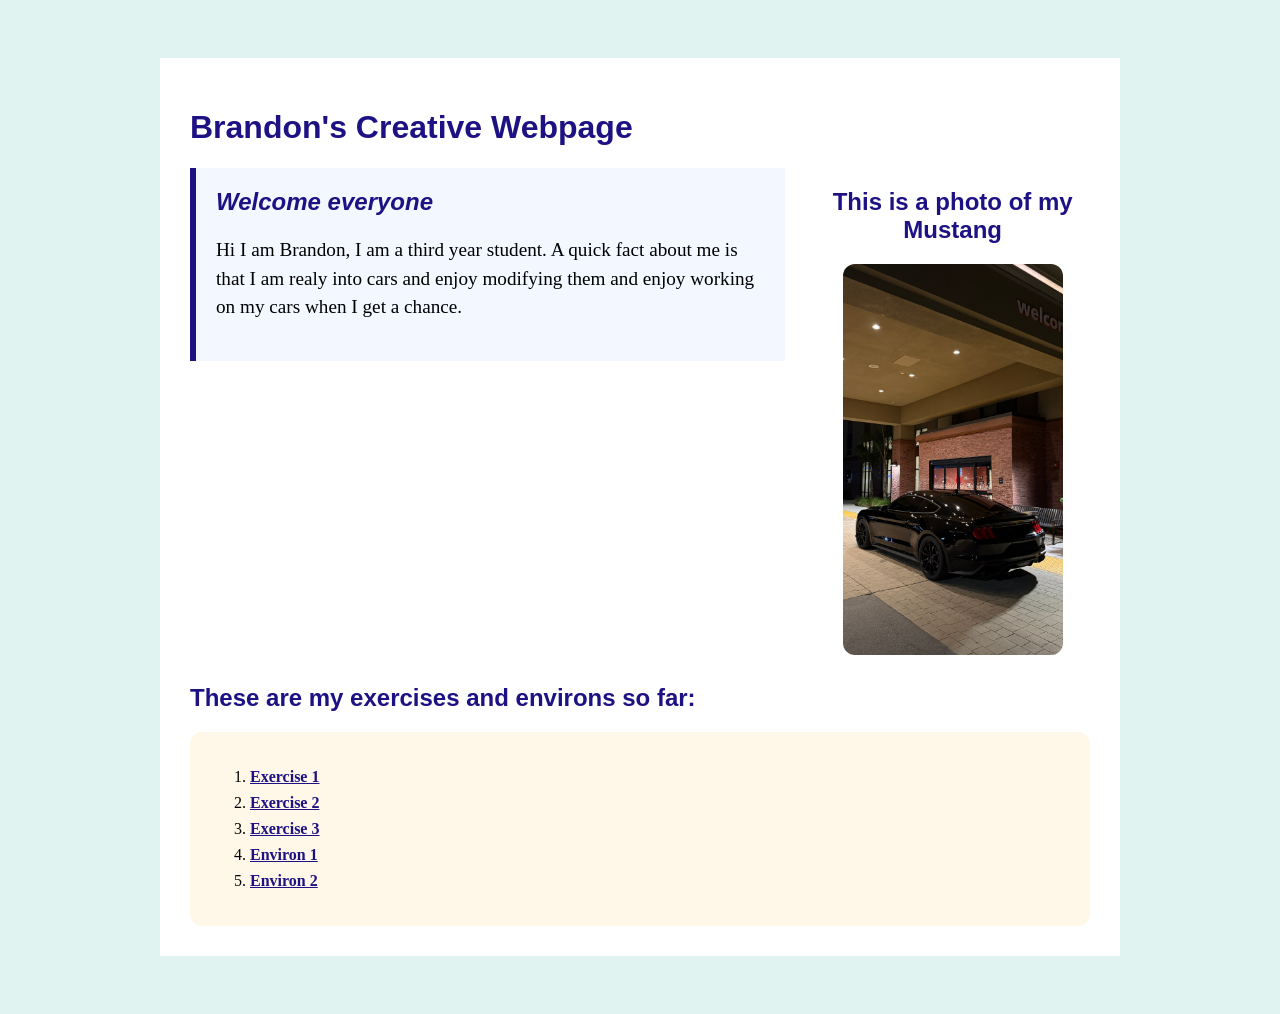
==== index.html @ da7bb187 "update" ====
<!doctype html>
<html lang="en">

<head>
    <meta charset="utf-8">
    <title>Brandon's ART101 Homepage</title>
    <link href="site.css" rel="stylesheet" type="text/css">
</head>

<body>
    <div id="page">
        <h1> Brandon's Creative Webpage </h1>
        <div class="top-section">
            <div id="introduction">
                <h2> Welcome everyone </h2>


                <p>
                    Hi I am Brandon, I am a third year student. A quick fact about me is that I am realy into cars and
                    enjoy modifying them and enjoy working on my cars when I get a chance.
                </p>
            </div>
            <div class="profile">
                <h2> This is a photo of my Mustang </h2>

                <img src="IMG_6237.jpg">
            </div>
        </div>

        <h2>These are my exercises and environs so far:</h2>
        <div class="navigation">
        <ol>
            <li>
                <a href="exercises/ex01.html"> Exercise 1 </a>
            </li>
            <li>
                <a href="exercises/ex02.html"> Exercise 2 </a>
            </li>
            <li>
                <a href="exercises/ex03.html"> Exercise 3 </a>
            </li>
            <li>
                <a href="environ/env01.html"> Environ 1 </a>
            </li>
            <li>
                <a href="environ/env02.html"> Environ 2 </a>
            </li>

        </ol>
        </div>
    </div>
</body>

</html>
---- site.css ----
body {
    background: #e1f3f1;
    padding: 50px;
}

h1,
h2,
h3 {
    color: #1d1184;
    font-family: sans-serif;
}

img {
    width: 200px;
}

#page {
    max-width: 900px;
    margin: 0 auto 0 auto;
    background: white;
    padding: 30px;
}
.top-section {
    display: flex;
    gap: 30px;
    align-items: flex-start;
    margin: 0 0 25px 0;
}
#introduction {
    background: #f3f7ff;
    padding: 20px;
    border-left: 6px solid #1d1184;
    flex: 2;
}

#introduction h2 {
    font-style: italic;
    margin-top: 0;
}

#introduction p {
    font-size: 120%;
    line-height: 1.5;
}
.profile {
    text-align: center;
    flex: 1;
}

.profile img {
    width: 220px;
    border-radius: 12px;
}

.profile p {
    font-size: 90%;
}
.navigation {
    background: #fff7e8;
    padding: 20px;
    border-radius: 12px;
}

.navigation h2 {
    margin-top: 0;
}

.navigation li {
    margin-bottom: 8px;
}

.navigation a {
    color: #1d1184;
    font-weight: bold;
}
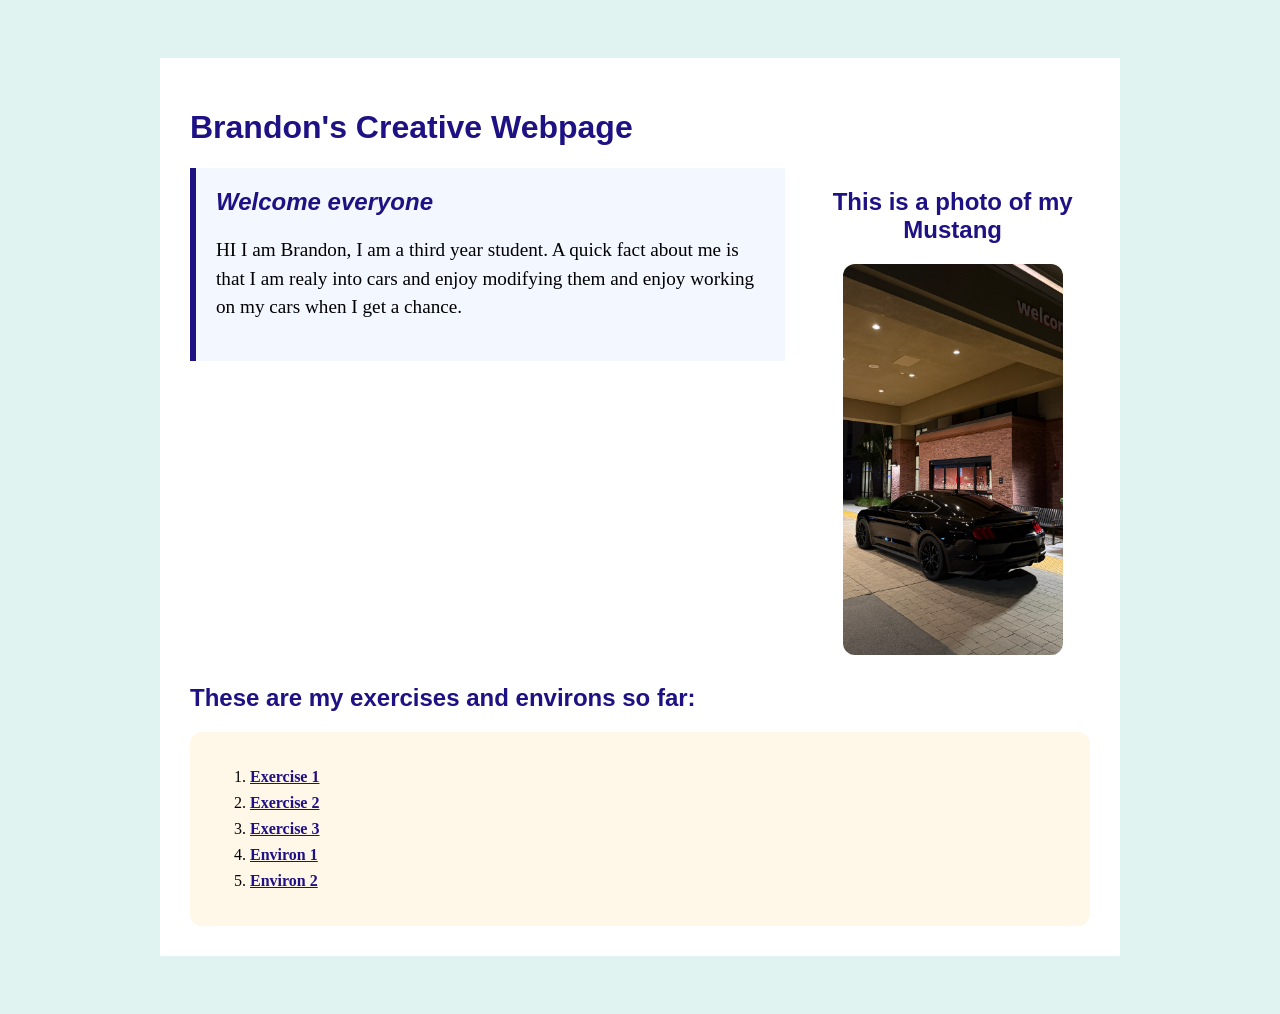
==== commit 666ba6aa: "Update index.html" ====
--- a/index.html
+++ b/index.html
@@ -16,7 +16,7 @@
 
 
                 <p>
-                    Hi I am Brandon, I am a third year student. A quick fact about me is that I am realy into cars and
+                    HI I am Brandon, I am a third year student. A quick fact about me is that I am realy into cars and
                     enjoy modifying them and enjoy working on my cars when I get a chance.
                 </p>
             </div>
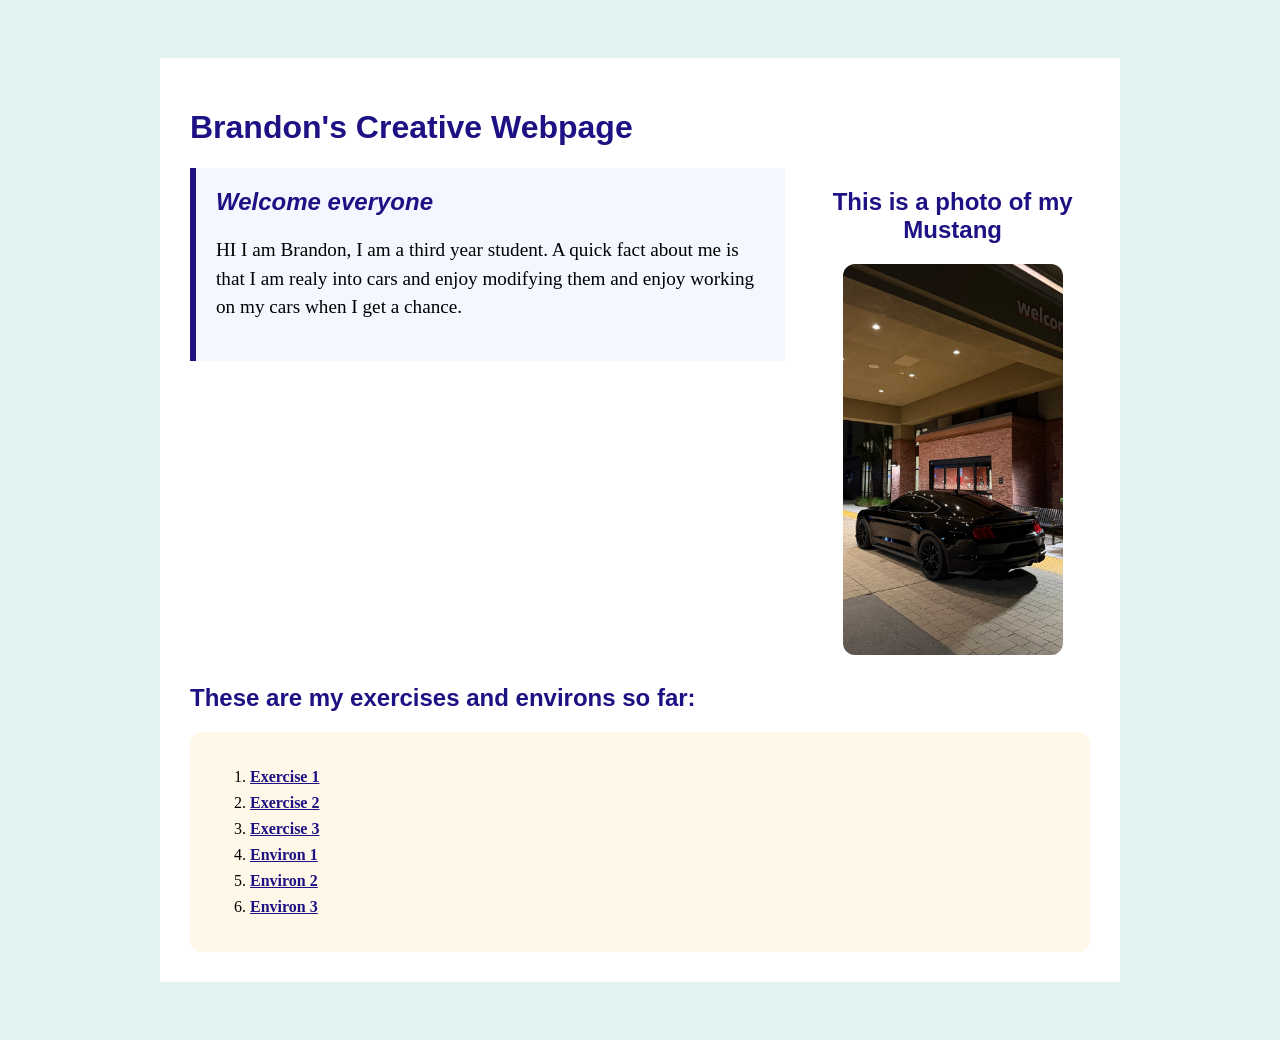
==== commit fe271295: "Update index.html" ====
--- a/index.html
+++ b/index.html
@@ -45,6 +45,10 @@
             <li>
                 <a href="environ/env02.html"> Environ 2 </a>
             </li>
+            <li>
+                <a href="environ/env03.html"> Environ 3 </a>
+            </li>
+
 
         </ol>
         </div>
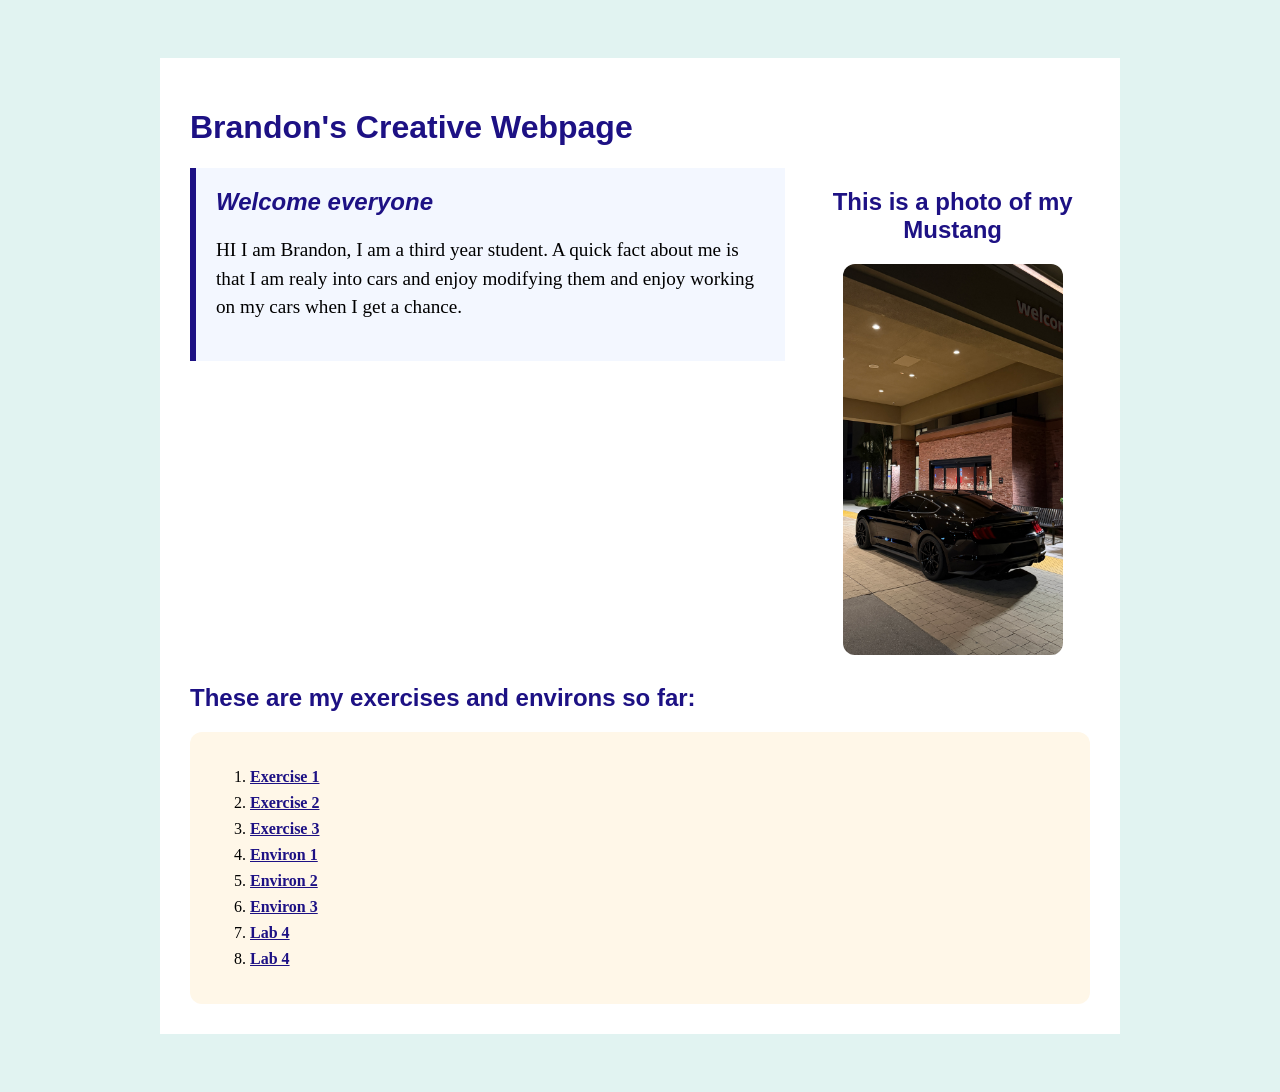
==== commit 630634d6: "yes" ====
--- a/index.html
+++ b/index.html
@@ -48,6 +48,13 @@
             <li>
                 <a href="environ/env03.html"> Environ 3 </a>
             </li>
+            <li>
+                <a href="exercises/lab04.html"> Lab 4 </a>
+            </li>
+            <li>
+                <a href="exercises/lab05.html"> Lab 4 </a>
+            </li>
+
 
 
         </ol>
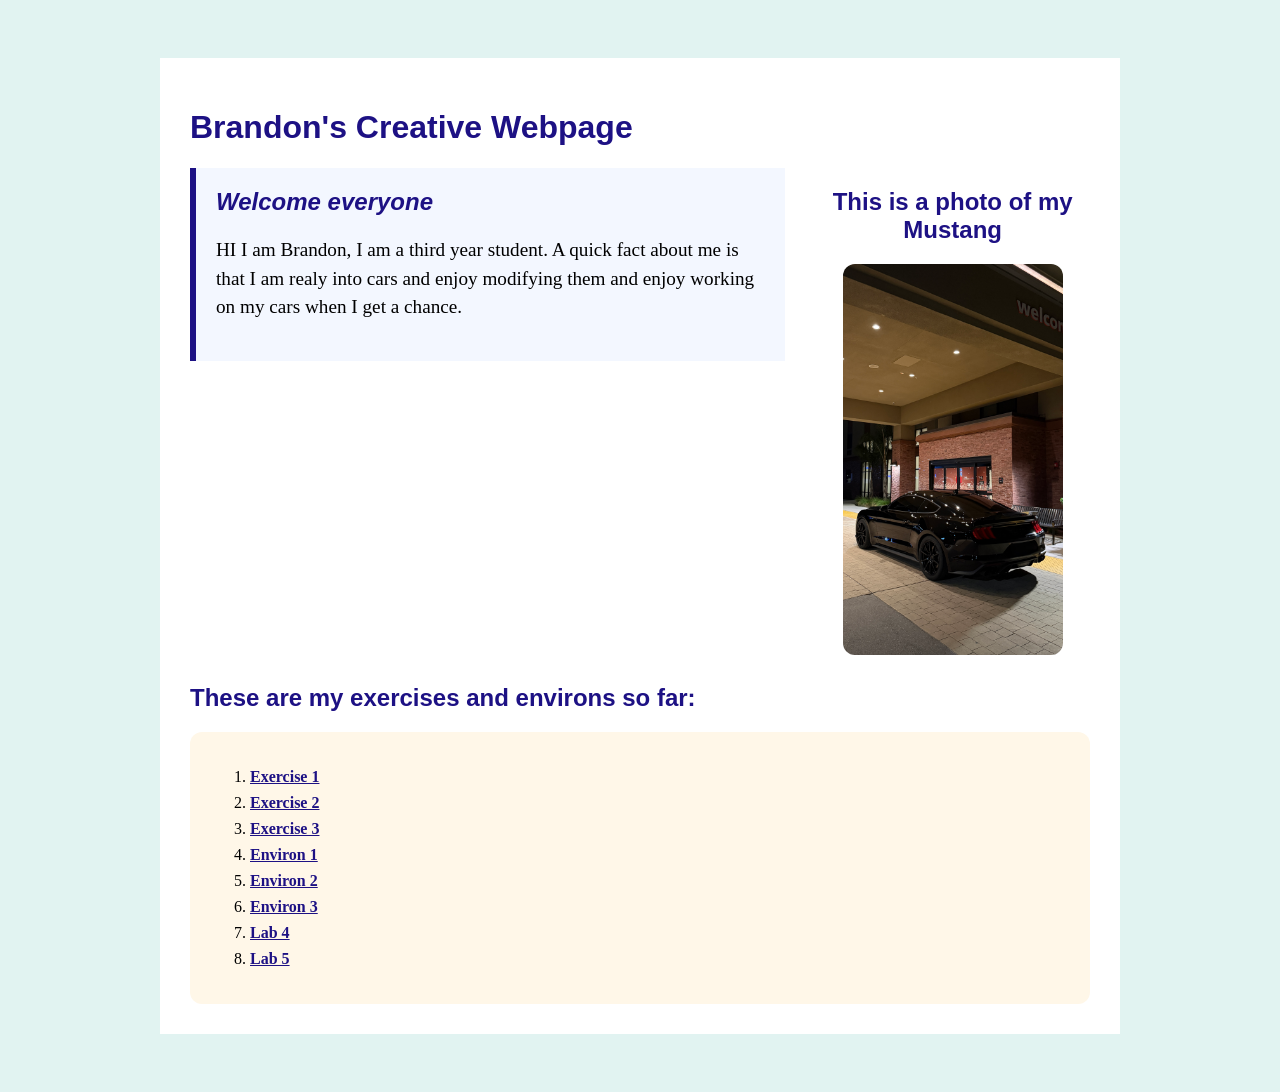
==== commit 01e63c1f: "y" ====
--- a/index.html
+++ b/index.html
@@ -52,7 +52,7 @@
                 <a href="exercises/lab04.html"> Lab 4 </a>
             </li>
             <li>
-                <a href="exercises/lab05.html"> Lab 4 </a>
+                <a href="exercises/lab05.html"> Lab 5 </a>
             </li>
 
 
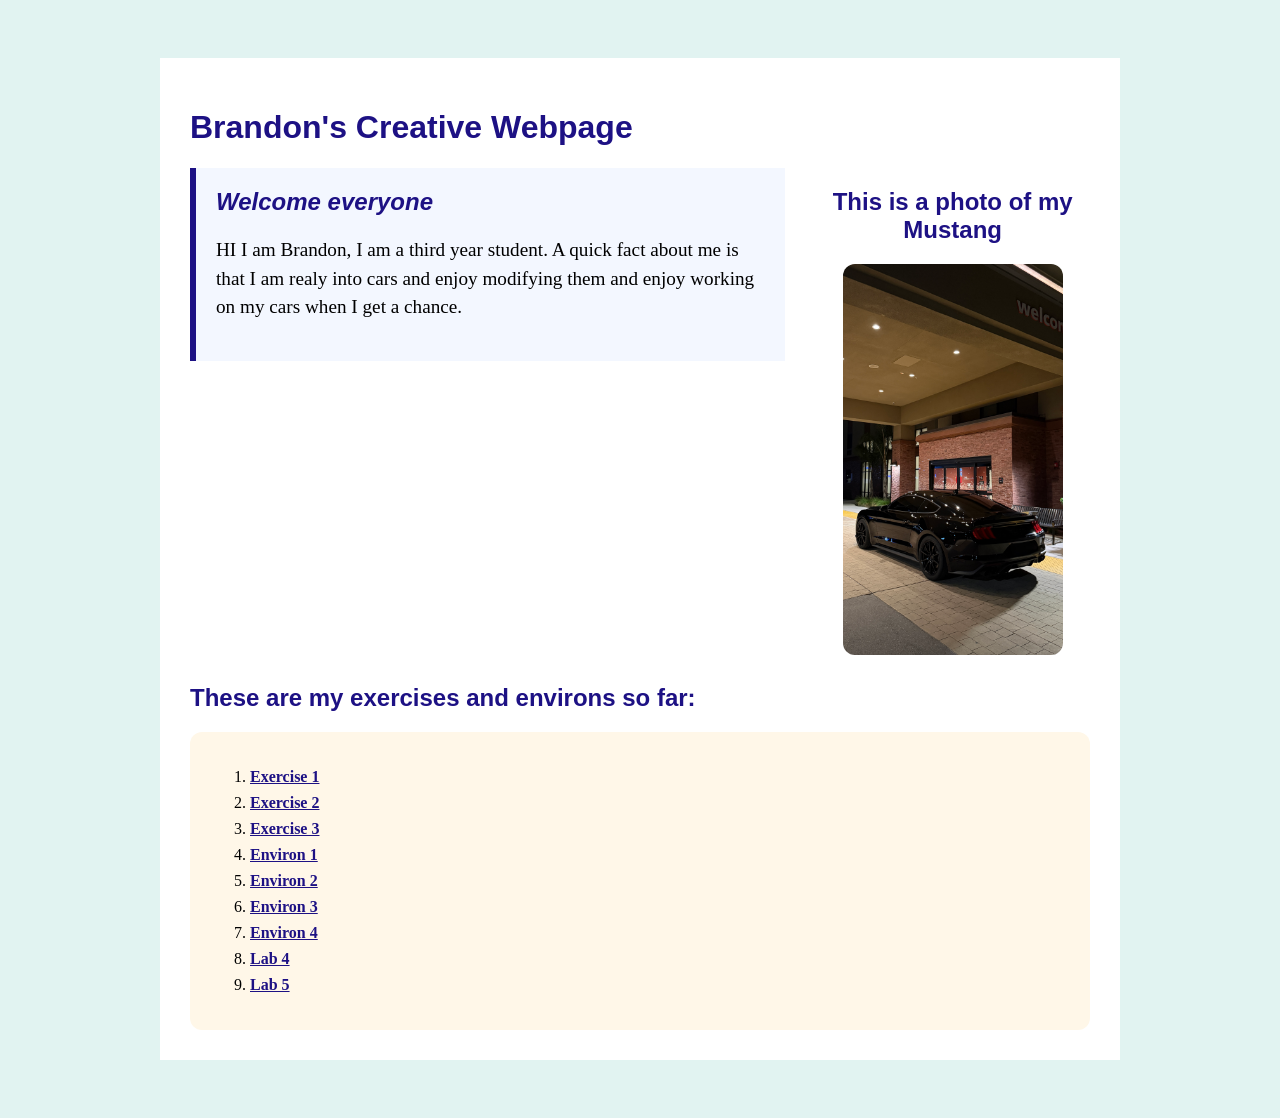
==== commit da9c2bd5: "Update index.html" ====
--- a/index.html
+++ b/index.html
@@ -48,6 +48,9 @@
             <li>
                 <a href="environ/env03.html"> Environ 3 </a>
             </li>
+             <li>
+                <a href="environ/env04.html"> Environ 4 </a>
+            </li>
             <li>
                 <a href="exercises/lab04.html"> Lab 4 </a>
             </li>
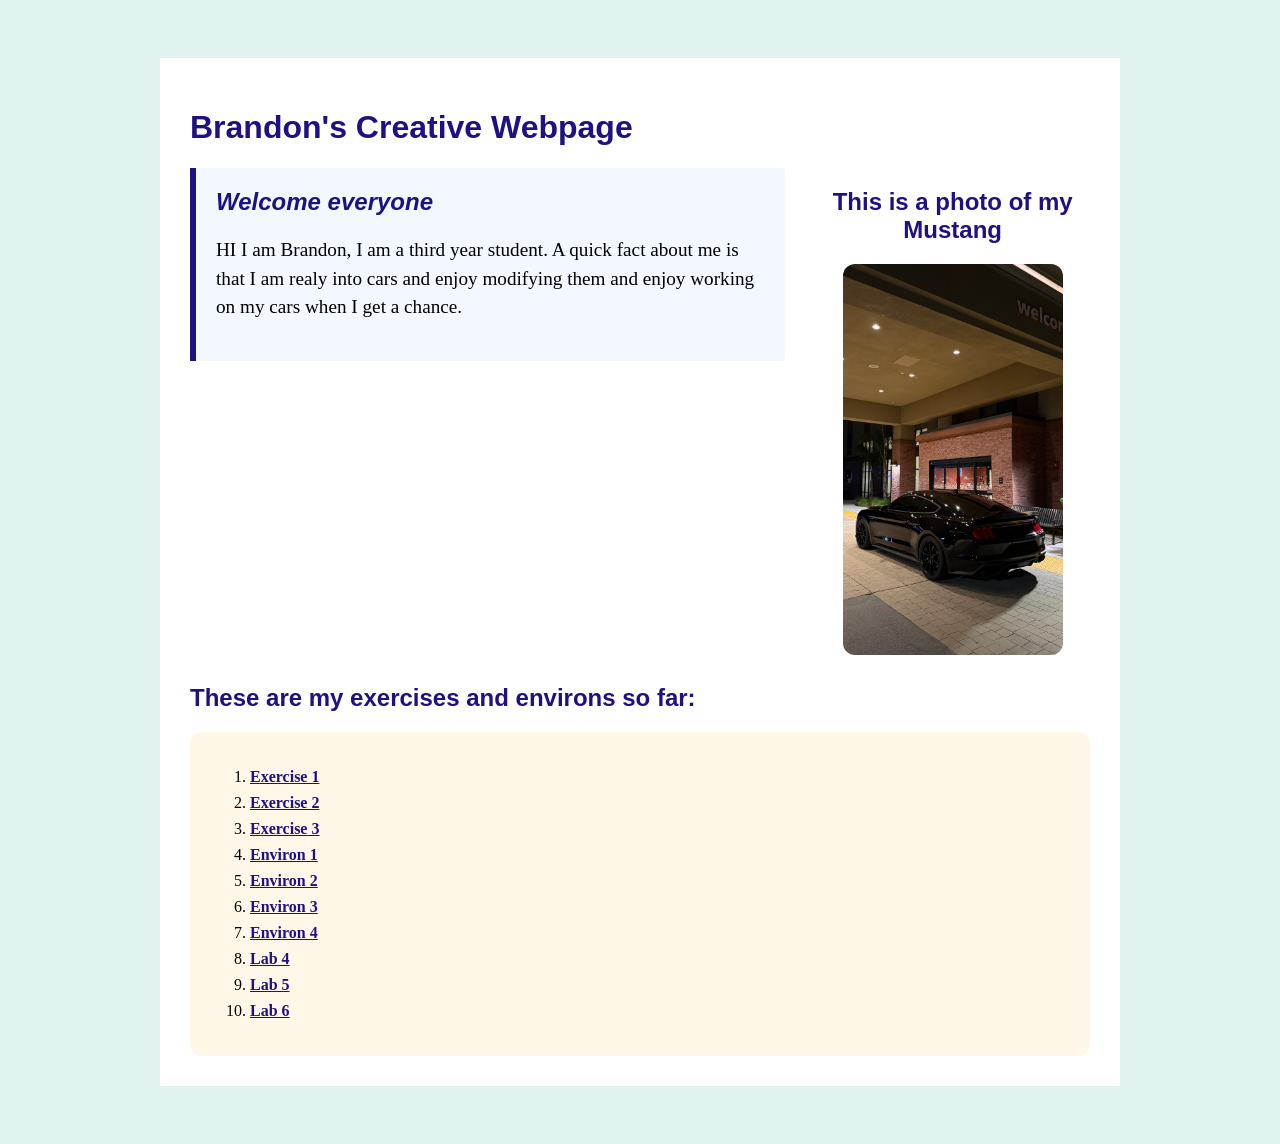
==== commit 88eebab4: "a" ====
--- a/index.html
+++ b/index.html
@@ -57,6 +57,9 @@
             <li>
                 <a href="exercises/lab05.html"> Lab 5 </a>
             </li>
+             <li>
+                <a href="exercises/lab06.html"> Lab 6 </a>
+            </li>
 
 
 
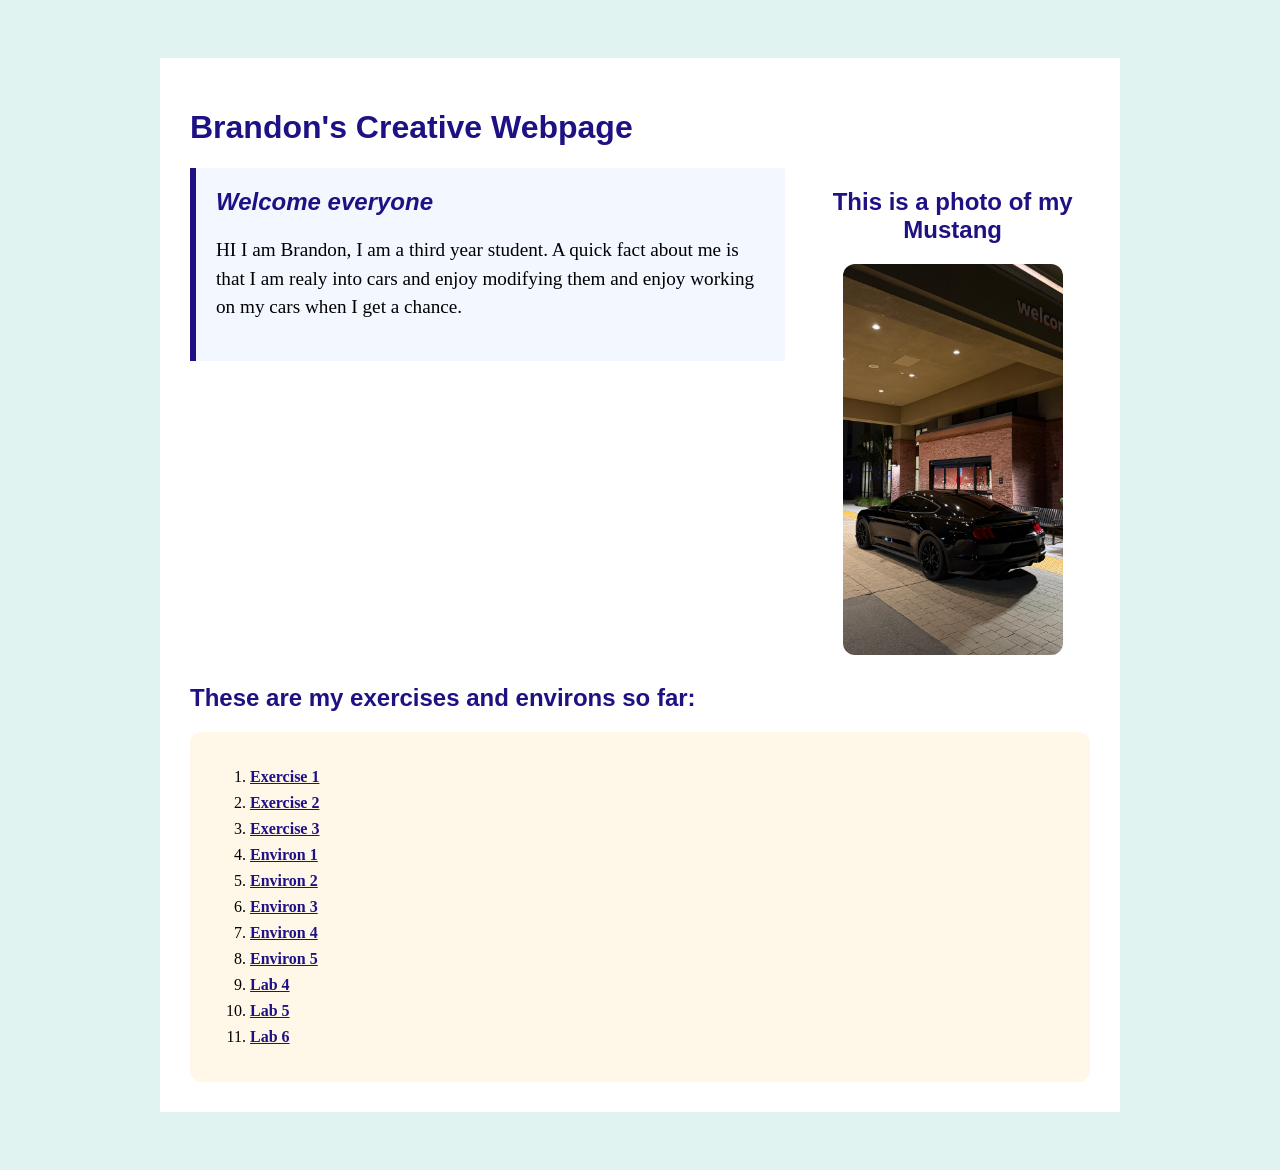
==== commit 1ea35e7f: "Update index.html" ====
--- a/index.html
+++ b/index.html
@@ -52,6 +52,9 @@
                 <a href="environ/env04.html"> Environ 4 </a>
             </li>
             <li>
+                <a href="environ/env05.html"> Environ 5 </a>
+            </li>
+            <li>
                 <a href="exercises/lab04.html"> Lab 4 </a>
             </li>
             <li>
